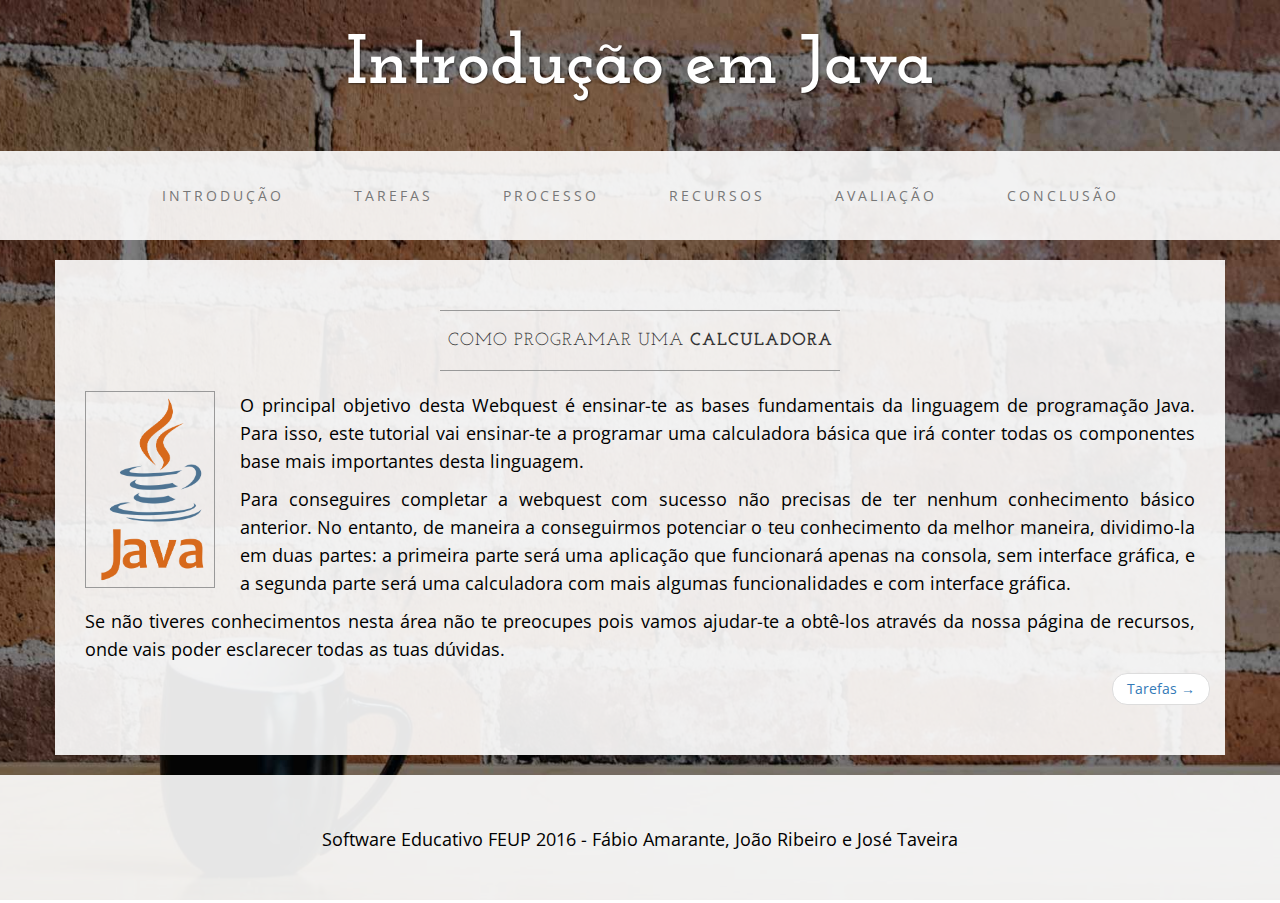
==== index.html @ eb0cdbd1 "Update index.html" ====
<!DOCTYPE html>
<html lang="en">

<head>

    <meta charset="utf-8">
    <meta http-equiv="X-UA-Compatible" content="IE=edge">
    <meta name="viewport" content="width=device-width, initial-scale=1">
    <meta name="description" content="">
    <meta name="author" content="">

    <title>Introdução em Java - Introdução</title>

    <!-- Bootstrap Core CSS -->
    <link href="css/bootstrap.min.css" rel="stylesheet">

    <!-- Custom CSS -->
    <link href="css/business-casual.css" rel="stylesheet">

    <!-- Fonts -->
    <link href="http://fonts.googleapis.com/css?family=Open+Sans:300italic,400italic,600italic,700italic,800italic,400,300,600,700,800" rel="stylesheet" type="text/css">
    <link href="http://fonts.googleapis.com/css?family=Josefin+Slab:100,300,400,600,700,100italic,300italic,400italic,600italic,700italic" rel="stylesheet" type="text/css">

    <!-- HTML5 Shim and Respond.js IE8 support of HTML5 elements and media queries -->
    <!-- WARNING: Respond.js doesn't work if you view the page via file:// -->
    <!--[if lt IE 9]>
        <script src="https://oss.maxcdn.com/libs/html5shiv/3.7.0/html5shiv.js"></script>
        <script src="https://oss.maxcdn.com/libs/respond.js/1.4.2/respond.min.js"></script>
    <![endif]-->

</head>

<body>

    <div class="brand">Introdução em Java</div>
    <div class="address-bar"></div>

    <!-- Navigation -->
    <nav class="navbar navbar-default" role="navigation">
        <div class="container">
            <!-- Brand and toggle get grouped for better mobile display -->
            <div class="navbar-header">
                <button type="button" class="navbar-toggle" data-toggle="collapse" data-target="#bs-example-navbar-collapse-1">
                    <span class="sr-only">Toggle navigation</span>
                    <span class="icon-bar"></span>
                    <span class="icon-bar"></span>
                    <span class="icon-bar"></span>
                </button>
                <!-- navbar-brand is hidden on larger screens, but visible when the menu is collapsed -->
                <a class="navbar-brand" href="index.html">Introdução em Java</a>
            </div>
            <!-- Collect the nav links, forms, and other content for toggling -->
            <div class="collapse navbar-collapse" id="bs-example-navbar-collapse-1">
                <ul class="nav navbar-nav">
                    <li>
                        <a><b></b>Introdução</b></a>
                    </li>
					<li>
                        <a href="tarefas.html">Tarefas</a>
                    </li>
					<li>
                        <a href="processo.html">Processo</a>
                    </li>
                    <li>
                        <a href="recursos.html">Recursos</a>
                    </li>
                    <li>
                        <a href="avaliacao.html">Avaliação</a>
                    </li>
                    <li>
                        <a href="conclusao.html">Conclusão</a>
                    </li>
                </ul>
            </div>
            <!-- /.navbar-collapse -->
        </div>
        <!-- /.container -->
    </nav>

    <div class="container">



        <div class="row">
            <div class="box">
                <div class="col-lg-12" >
                    <hr>
                    <h2 class="intro-text text-center">Como programar uma
                        <strong> Calculadora</strong>
                    </h2>
                    <hr>
                    <img class="img-responsive img-border img-left" src="img/java.png" width="130" height="195" alt="">
                    <hr class="visible-xs">
                    <p class="text-justify">O principal objetivo desta Webquest é ensinar-te as bases fundamentais da linguagem de programação Java. Para isso, este tutorial vai ensinar-te a programar uma calculadora básica que irá conter todas os componentes base mais importantes desta linguagem. <p>
					<p class="text-justify">Para conseguires completar a webquest com sucesso não precisas de ter nenhum conhecimento básico anterior. No entanto, de maneira a conseguirmos potenciar o teu conhecimento da melhor maneira, dividimo-la em duas partes: a primeira parte será uma aplicação que funcionará apenas na consola, sem interface gráfica, e a segunda parte será uma calculadora com mais algumas funcionalidades e com interface gráfica.</p>
					<p class="text-justify">Se não tiveres conhecimentos nesta área não te preocupes pois vamos ajudar-te a obtê-los através da nossa página de recursos, onde vais poder esclarecer todas as tuas dúvidas.
				</div>
				<nav>
	          <ul class="pager">
	            <li class="next"><a href="tarefas.html" class="tarefas">Tarefas <span aria-hidden="true">&rarr;</span></a></li>
	          </ul>
	        </nav>
            </div>
        </div>



    </div>
    <!-- /.container -->

    <footer>
        <div class="container">
            <div class="row">
                <div class="col-lg-12 text-center">
                    <p>Software Educativo FEUP 2016 - Fábio Amarante, João Ribeiro e José Taveira</p>
                </div>
            </div>
        </div>
    </footer>

    <!-- jQuery -->
    <script src="js/jquery.js"></script>

    <!-- Bootstrap Core JavaScript -->
    <script src="js/bootstrap.min.js"></script>

</body>

</html>
---- css/business-casual.css ----
/*!
 * Start Bootstrap - Business Casual Bootstrap Theme (http://startbootstrap.com)
 * Code licensed under the Apache License v2.0.
 * For details, see http://www.apache.org/licenses/LICENSE-2.0.
 */

body {
    font-family: "Open Sans","Helvetica Neue",Helvetica,Arial,sans-serif;
    background: url('../img/bg.jpg') no-repeat center center fixed;
    -webkit-background-size: cover;
    -moz-background-size: cover;
    background-size: cover;
    -o-background-size: cover;
}

h1,
h2,
h3,
h4,
h5,
h6 {
    text-transform: uppercase;
    font-family: "Josefin Slab","Helvetica Neue",Helvetica,Arial,sans-serif;
    font-weight: 700;
    letter-spacing: 1px;
}

p {
    font-size: 1.25em;
    line-height: 1.6;
    color: #000;
}

hr {
    max-width: 400px;
    border-color: #999999;
}

.brand,
.address-bar {
    display: none;
}

.navbar-brand {
    text-transform: uppercase;
    font-weight: 900;
    letter-spacing: 2px;
}

.navbar-nav {
    text-transform: uppercase;
    font-weight: 400;
    letter-spacing: 3px;
}

.img-full {
    min-width: 100%;
}

.brand-before,
.brand-name {
    text-transform: capitalize;
}

.brand-before {
    margin: 15px 0;
}

.brand-name {
    margin: 0;
    font-size: 4em;
}

.tagline-divider {
    margin: 15px auto 3px;
    max-width: 250px;
    border-color: #999999;
}

.box {
    margin-bottom: 20px;
    padding: 30px 15px;
    background: #fff;
    background: rgba(255,255,255,0.9);
}

.intro-text {
    text-transform: uppercase;
    font-size: 1.25em;
    font-weight: 400;
    letter-spacing: 1px;
}

.img-border {
    float: none;
    margin: 0 auto 0;
    border: #999999 solid 1px;
}

.img-left {
    float: none;
    margin: 0 auto 0;
}

footer {
    background: #fff;
    background: rgba(255,255,255,0.9);
}

footer p {
    margin: 0;
    padding: 50px 0;
}

@media screen and (min-width:768px) {
    .brand {
        display: inherit;
        margin: 0;
        padding: 30px 0 10px;
        text-align: center;
        text-shadow: 1px 1px 2px rgba(0,0,0,0.5);
        font-family: "Josefin Slab","Helvetica Neue",Helvetica,Arial,sans-serif;
        font-size: 5em;
        font-weight: 700;
        line-height: normal;
        color: #fff;
    }

    .top-divider {
        margin-top: 0;
    }

    .img-left {
        float: left;
        margin-right: 25px;
    }

    .address-bar {
        display: inherit;
        margin: 0;
        padding: 0 0 40px;
        text-align: center;
        text-shadow: 1px 1px 2px rgba(0,0,0,0.5);
        text-transform: uppercase;
        font-size: 1.25em;
        font-weight: 400;
        letter-spacing: 3px;
        color: #fff;
    }

    .navbar {
        border-radius: 0;
    }

    .navbar-header {
        display: none;
    }

    .navbar {
        min-height: 0;
    }

    .navbar-default {
        border: none;
        background: #fff;
        background: rgba(255,255,255,0.9);
    }

    .nav>li>a {
        padding: 35px;
    }

    .navbar-nav>li>a {
        line-height: normal;
    }

    .navbar-nav {
        display: table;
        float: none;
        margin: 0 auto;
        table-layout: fixed;
    }
}

@media screen and (min-width:1200px) {
    .box:after {
        content: '';
        display: table;
        clear: both;
    }
}
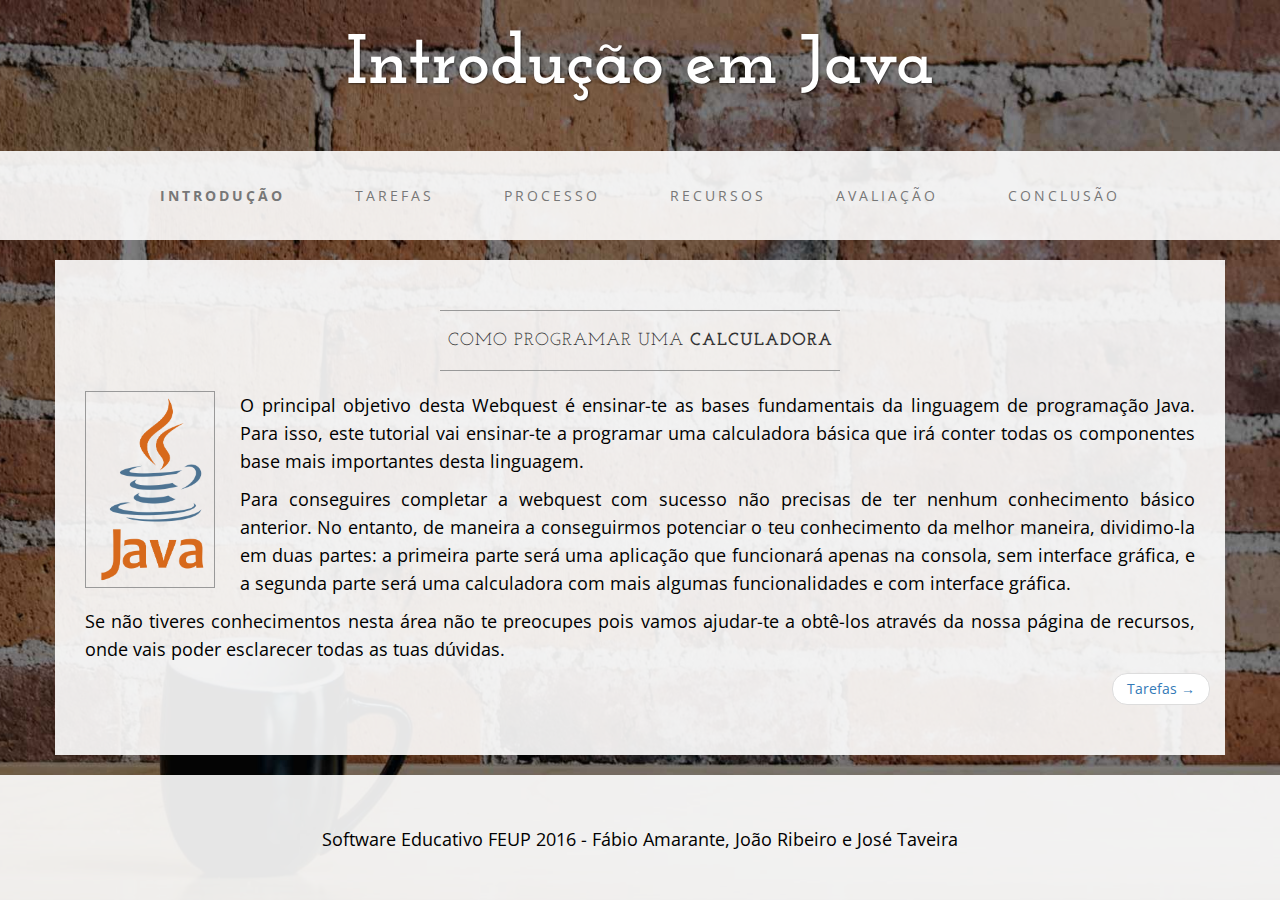
==== commit cc77111c: "Update index.html" ====
--- a/index.html
+++ b/index.html
@@ -53,7 +53,7 @@
             <div class="collapse navbar-collapse" id="bs-example-navbar-collapse-1">
                 <ul class="nav navbar-nav">
                     <li>
-                        <a><b></b>Introdução</b></a>
+                        <a><b>Introdução</b></a>
                     </li>
 					<li>
                         <a href="tarefas.html">Tarefas</a>
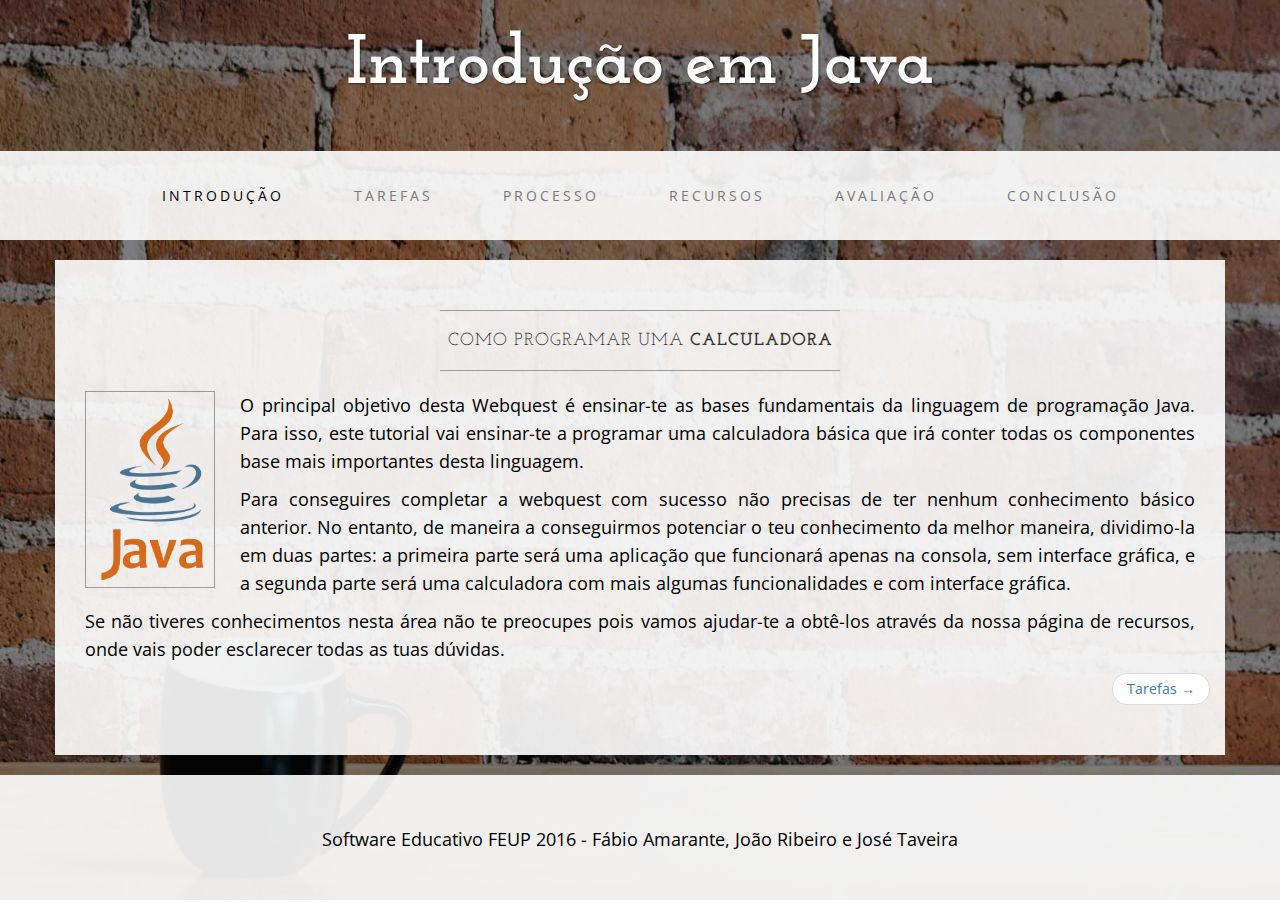
==== commit 2e321446: "Update index.html" ====
--- a/index.html
+++ b/index.html
@@ -53,7 +53,7 @@
             <div class="collapse navbar-collapse" id="bs-example-navbar-collapse-1">
                 <ul class="nav navbar-nav">
                     <li>
-                        <a><b>Introdução</b></a>
+                        <a><font color = "black">Introdução</font></a>
                     </li>
 					<li>
                         <a href="tarefas.html">Tarefas</a>
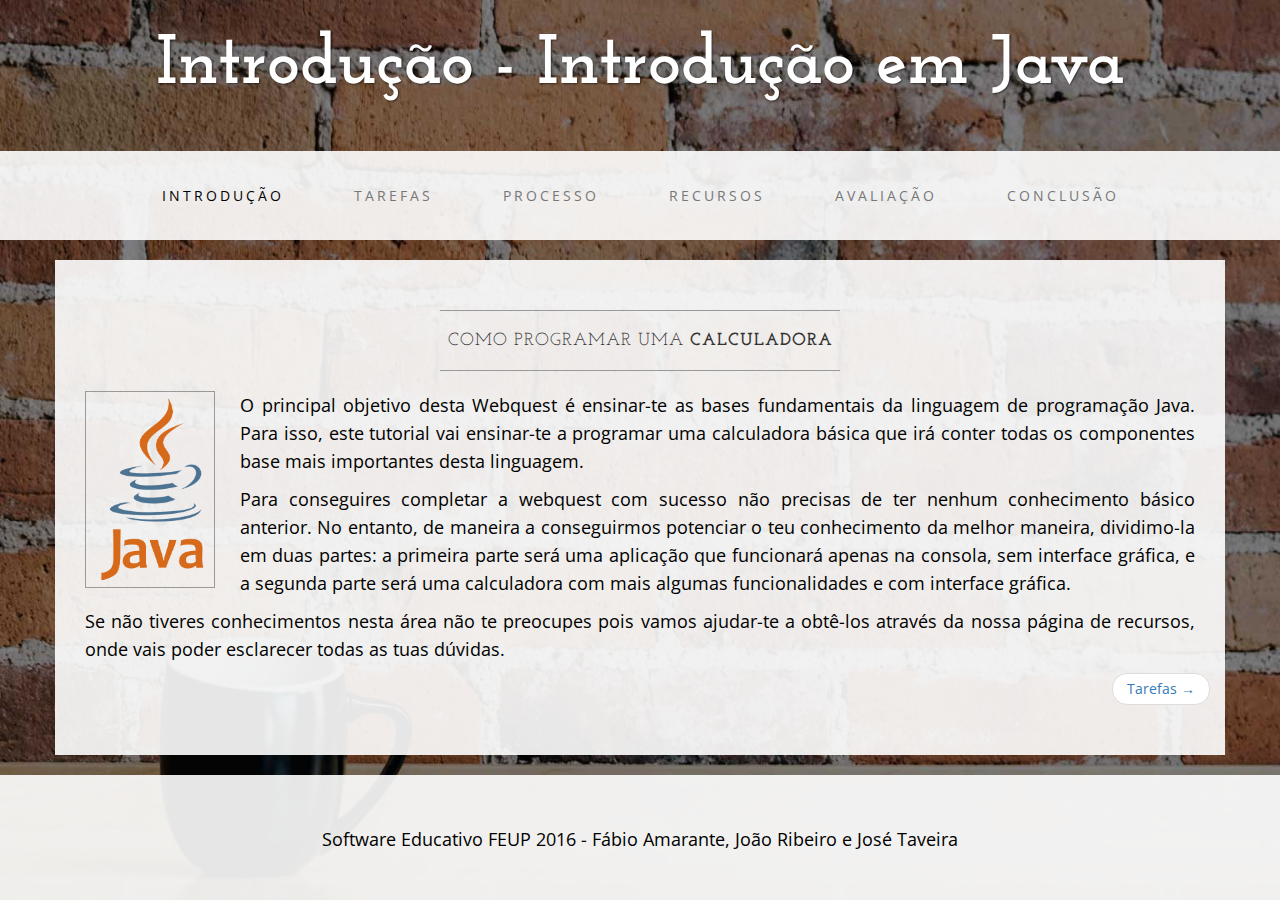
==== commit 14c7ffa1: "Avaliação + title fixes" ====
--- a/index.html
+++ b/index.html
@@ -9,7 +9,7 @@
     <meta name="description" content="">
     <meta name="author" content="">
 
-    <title>Introdução em Java - Introdução</title>
+    <title>Introdução - Introdução em Java</title>
 
     <!-- Bootstrap Core CSS -->
     <link href="css/bootstrap.min.css" rel="stylesheet">
@@ -32,7 +32,7 @@
 
 <body>
 
-    <div class="brand">Introdução em Java</div>
+    <div class="brand">Introdução - Introdução em Java</div>
     <div class="address-bar"></div>
 
     <!-- Navigation -->
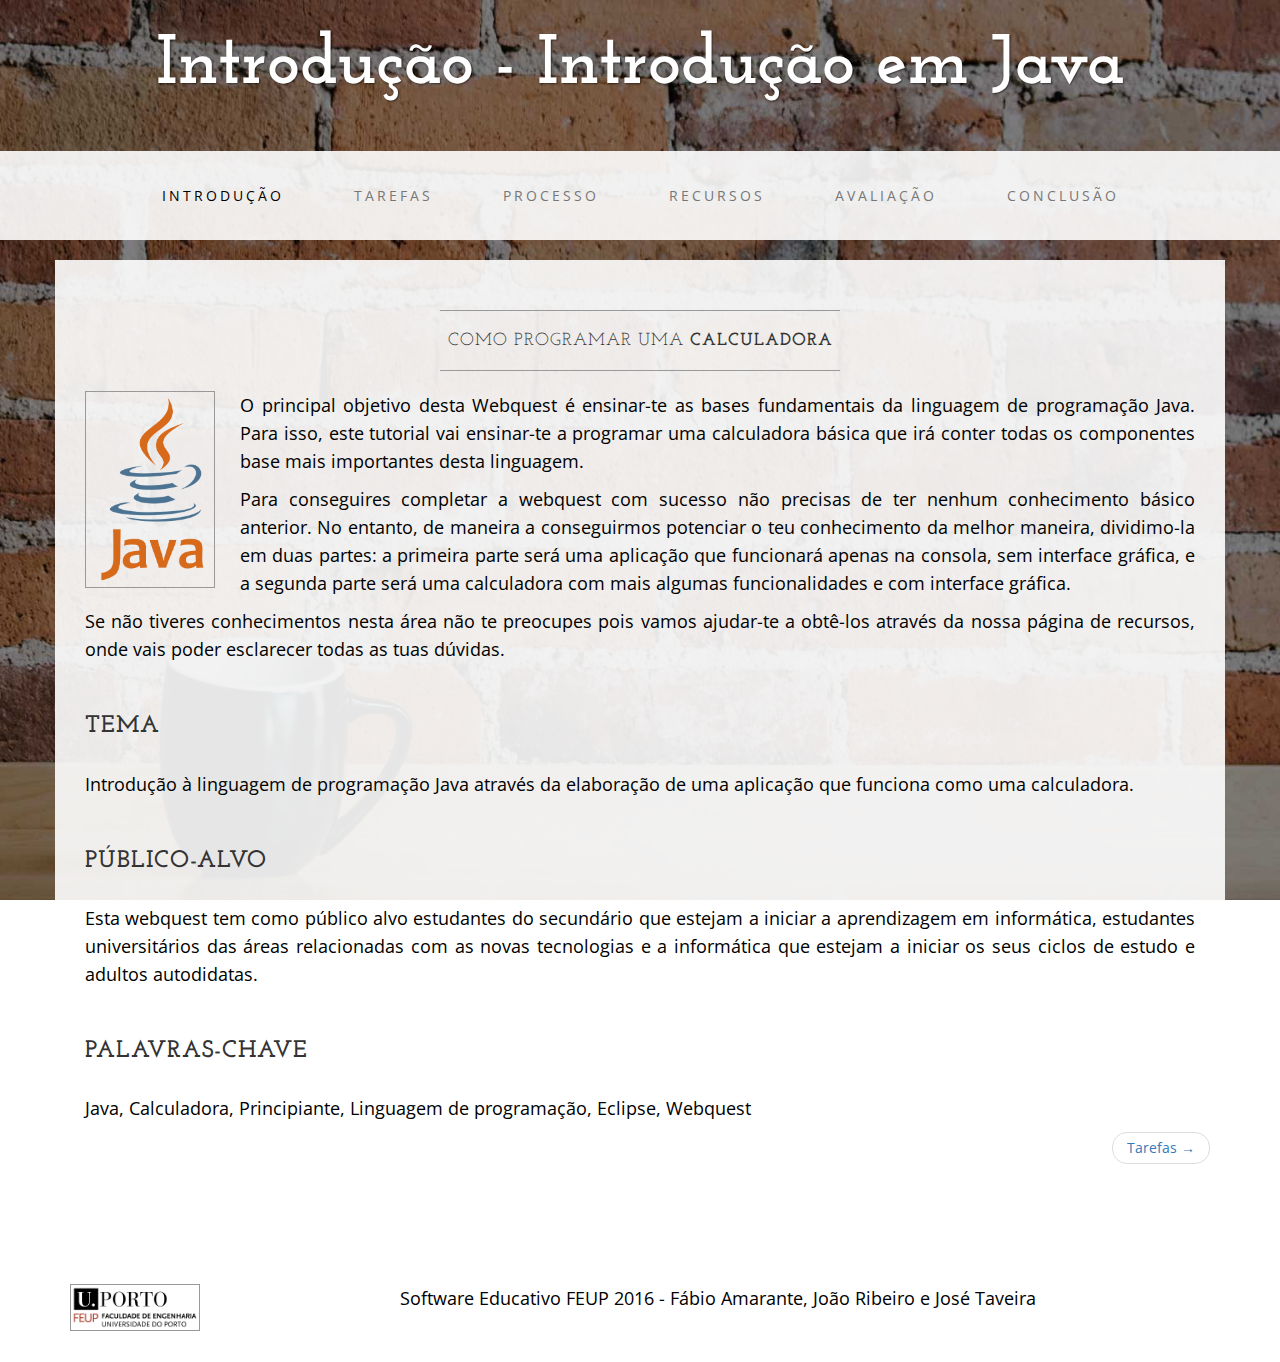
==== commit 41704c3c: "The end" ====
--- a/index.html
+++ b/index.html
@@ -93,7 +93,20 @@
                     <hr class="visible-xs">
                     <p class="text-justify">O principal objetivo desta Webquest é ensinar-te as bases fundamentais da linguagem de programação Java. Para isso, este tutorial vai ensinar-te a programar uma calculadora básica que irá conter todas os componentes base mais importantes desta linguagem. <p>
 					<p class="text-justify">Para conseguires completar a webquest com sucesso não precisas de ter nenhum conhecimento básico anterior. No entanto, de maneira a conseguirmos potenciar o teu conhecimento da melhor maneira, dividimo-la em duas partes: a primeira parte será uma aplicação que funcionará apenas na consola, sem interface gráfica, e a segunda parte será uma calculadora com mais algumas funcionalidades e com interface gráfica.</p>
-					<p class="text-justify">Se não tiveres conhecimentos nesta área não te preocupes pois vamos ajudar-te a obtê-los através da nossa página de recursos, onde vais poder esclarecer todas as tuas dúvidas.
+					<p class="text-justify">Se não tiveres conhecimentos nesta área não te preocupes pois vamos ajudar-te a obtê-los através da nossa página de recursos, onde vais poder esclarecer todas as tuas dúvidas.</p>
+                    <br>
+                    <h3>Tema </h3>
+                    <br>
+                    <p class="text-justify">Introdução à linguagem de programação Java através da elaboração de uma aplicação que funciona como uma calculadora.</p>
+                    <br>
+                    <h3>Público-Alvo </h3>
+                    <br>
+                    <p class="text-justify">Esta webquest tem como público alvo estudantes do secundário que estejam a iniciar a aprendizagem em informática, estudantes universitários das áreas relacionadas com as novas tecnologias e a informática que estejam a iniciar os seus ciclos de estudo e adultos autodidatas. </p>
+                    <br>
+                    <h3>Palavras-chave </h3>
+                    <br>
+                    <p class="text-justify">Java, Calculadora, Principiante, Linguagem de programação, Eclipse, Webquest</p>
+
 				</div>
 				<nav>
 	          <ul class="pager">
@@ -112,7 +125,9 @@
         <div class="container">
             <div class="row">
                 <div class="col-lg-12 text-center">
-                    <p>Software Educativo FEUP 2016 - Fábio Amarante, João Ribeiro e José Taveira</p>
+                    <p>Software Educativo FEUP 2016 - Fábio Amarante, João Ribeiro e José Taveira
+                        <img class="img-responsive img-border img-left" src="img/feup.png" width="130" height="195" alt="">
+                    </p>
                 </div>
             </div>
         </div>
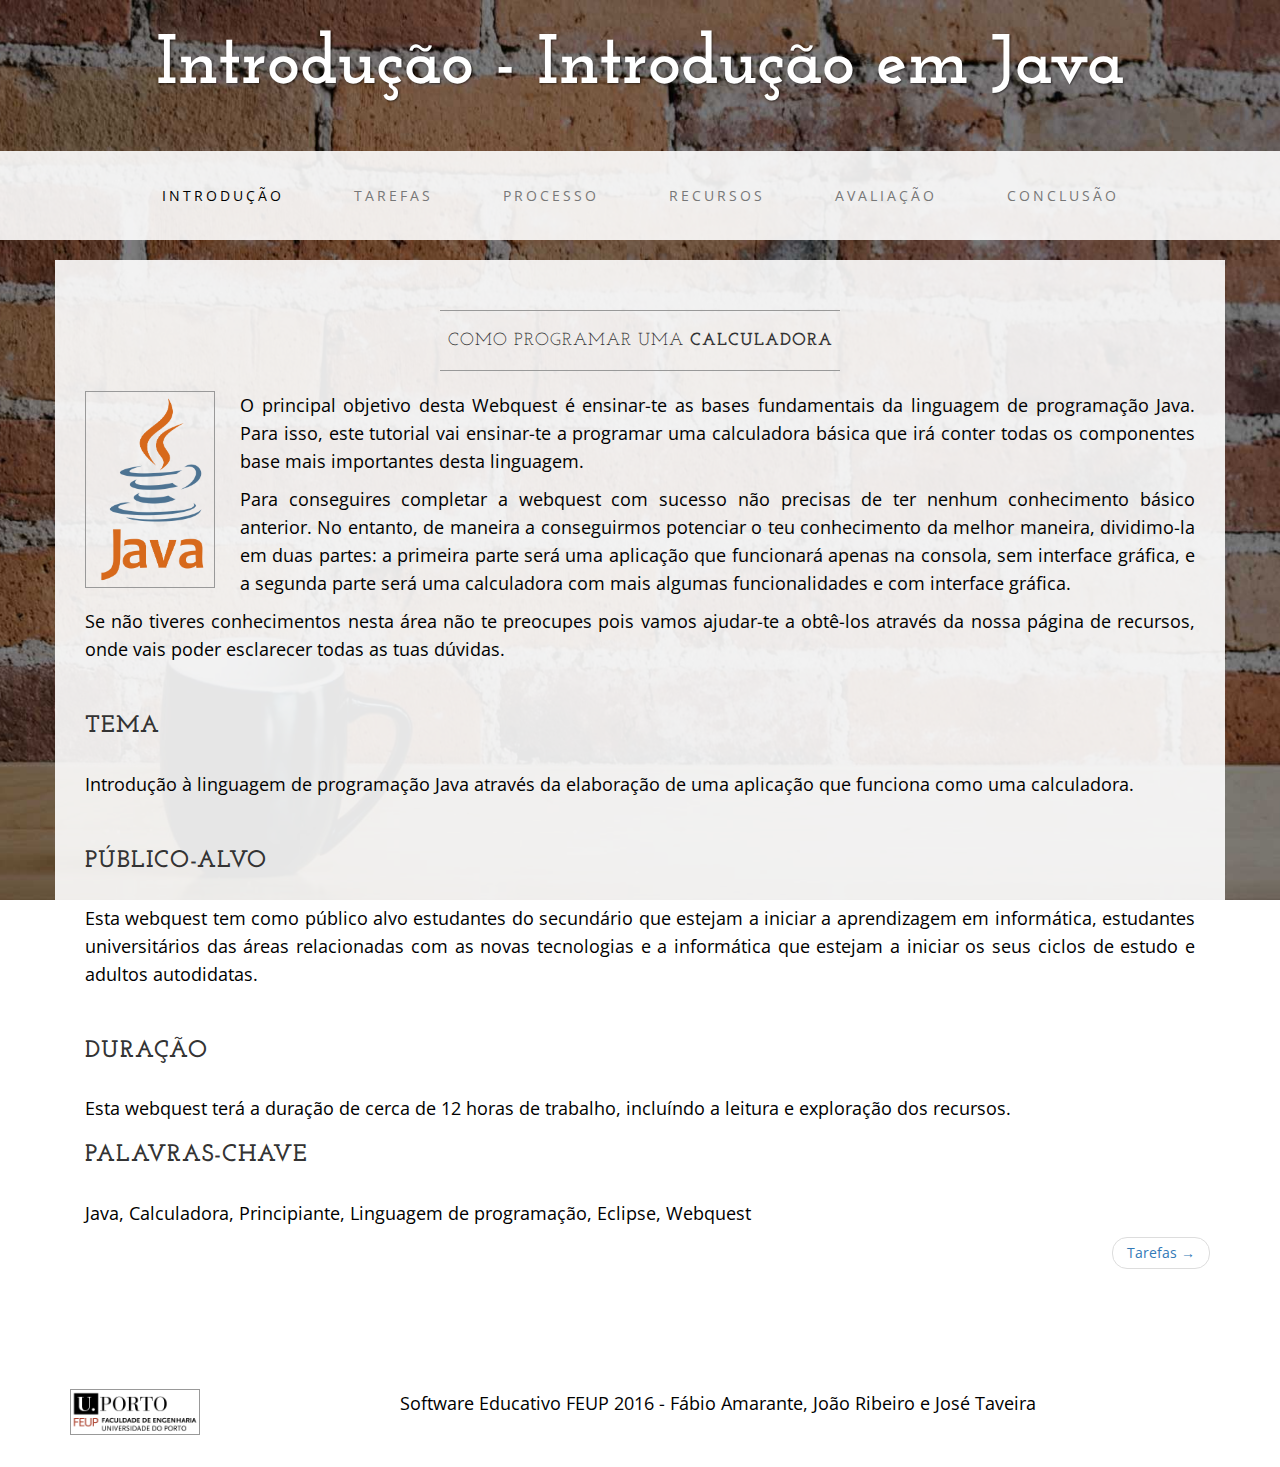
==== commit 4d12e0cd: "update duração" ====
--- a/index.html
+++ b/index.html
@@ -103,6 +103,10 @@
                     <br>
                     <p class="text-justify">Esta webquest tem como público alvo estudantes do secundário que estejam a iniciar a aprendizagem em informática, estudantes universitários das áreas relacionadas com as novas tecnologias e a informática que estejam a iniciar os seus ciclos de estudo e adultos autodidatas. </p>
                     <br>
+                    <h3>Duração </h3>
+                    <br>
+                    <p class="text-justify">Esta webquest terá a duração de cerca de 12 horas de trabalho, incluíndo a leitura e exploração dos recursos.
+                    <br>
                     <h3>Palavras-chave </h3>
                     <br>
                     <p class="text-justify">Java, Calculadora, Principiante, Linguagem de programação, Eclipse, Webquest</p>
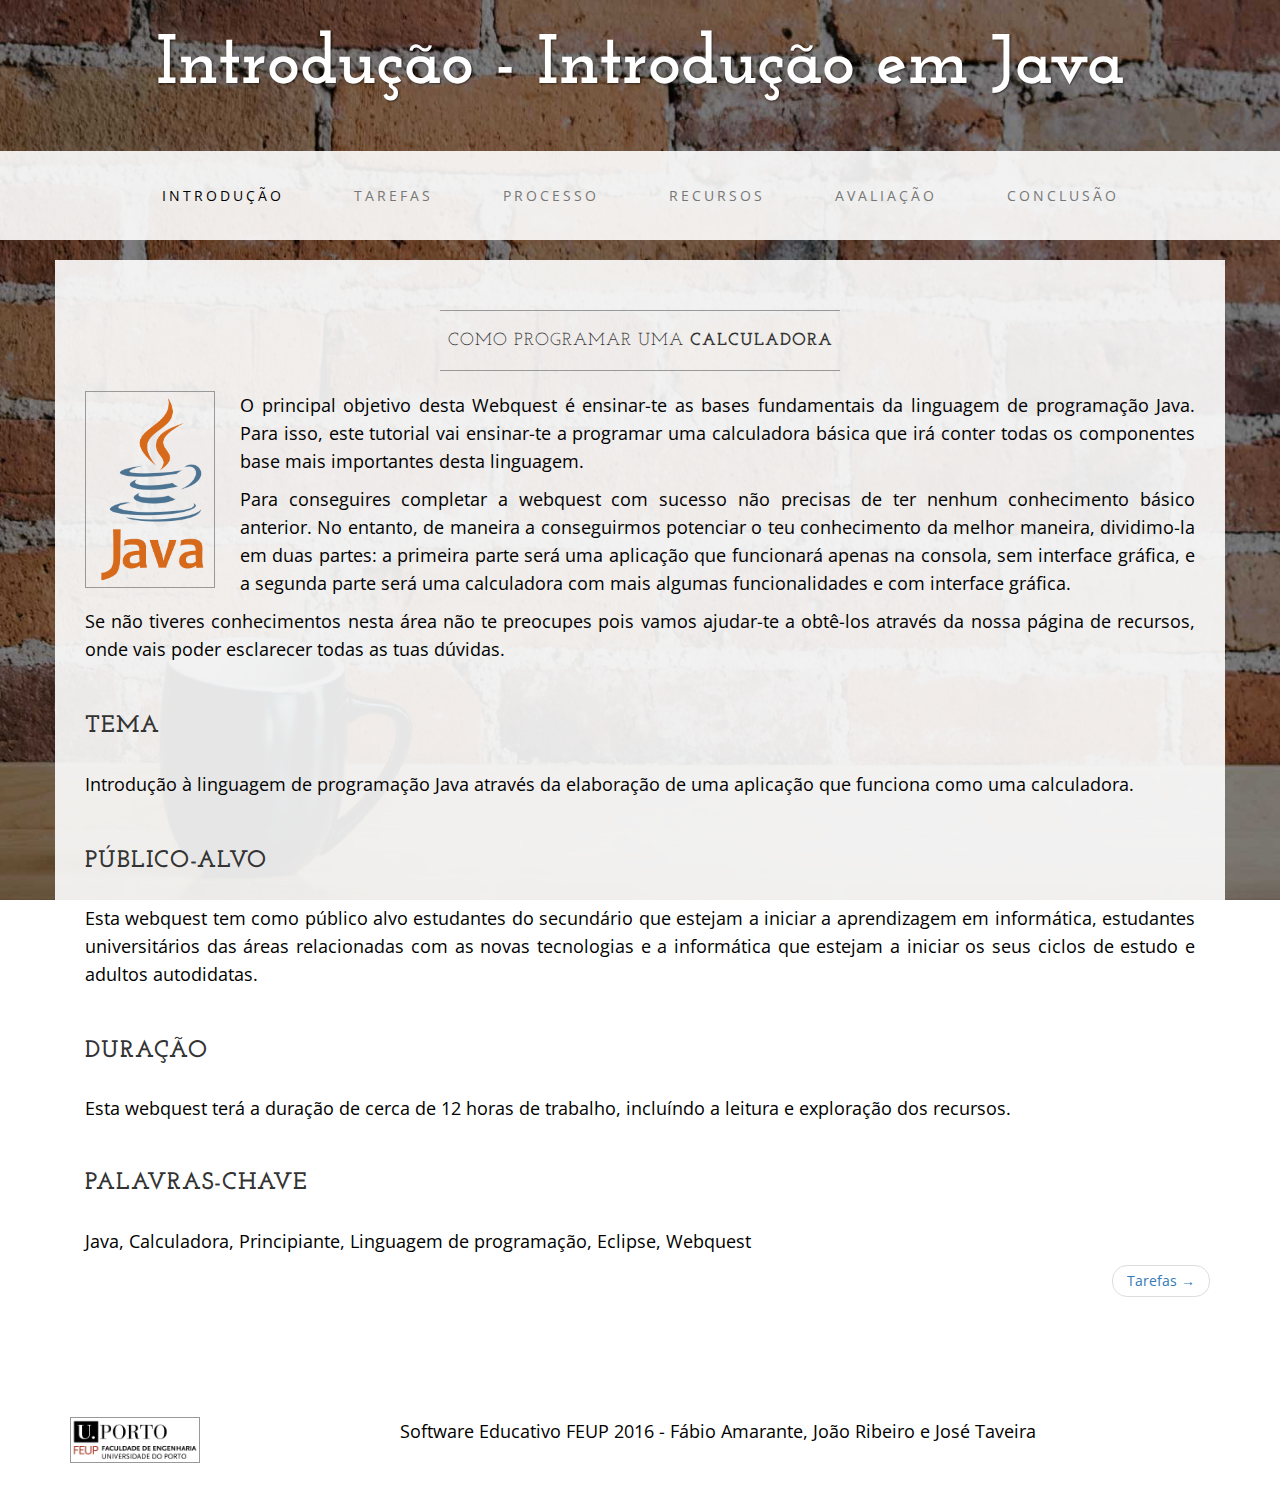
==== commit 3e4e0804: "sdad" ====
--- a/index.html
+++ b/index.html
@@ -107,6 +107,7 @@
                     <br>
                     <p class="text-justify">Esta webquest terá a duração de cerca de 12 horas de trabalho, incluíndo a leitura e exploração dos recursos.
                     <br>
+                    <br>
                     <h3>Palavras-chave </h3>
                     <br>
                     <p class="text-justify">Java, Calculadora, Principiante, Linguagem de programação, Eclipse, Webquest</p>
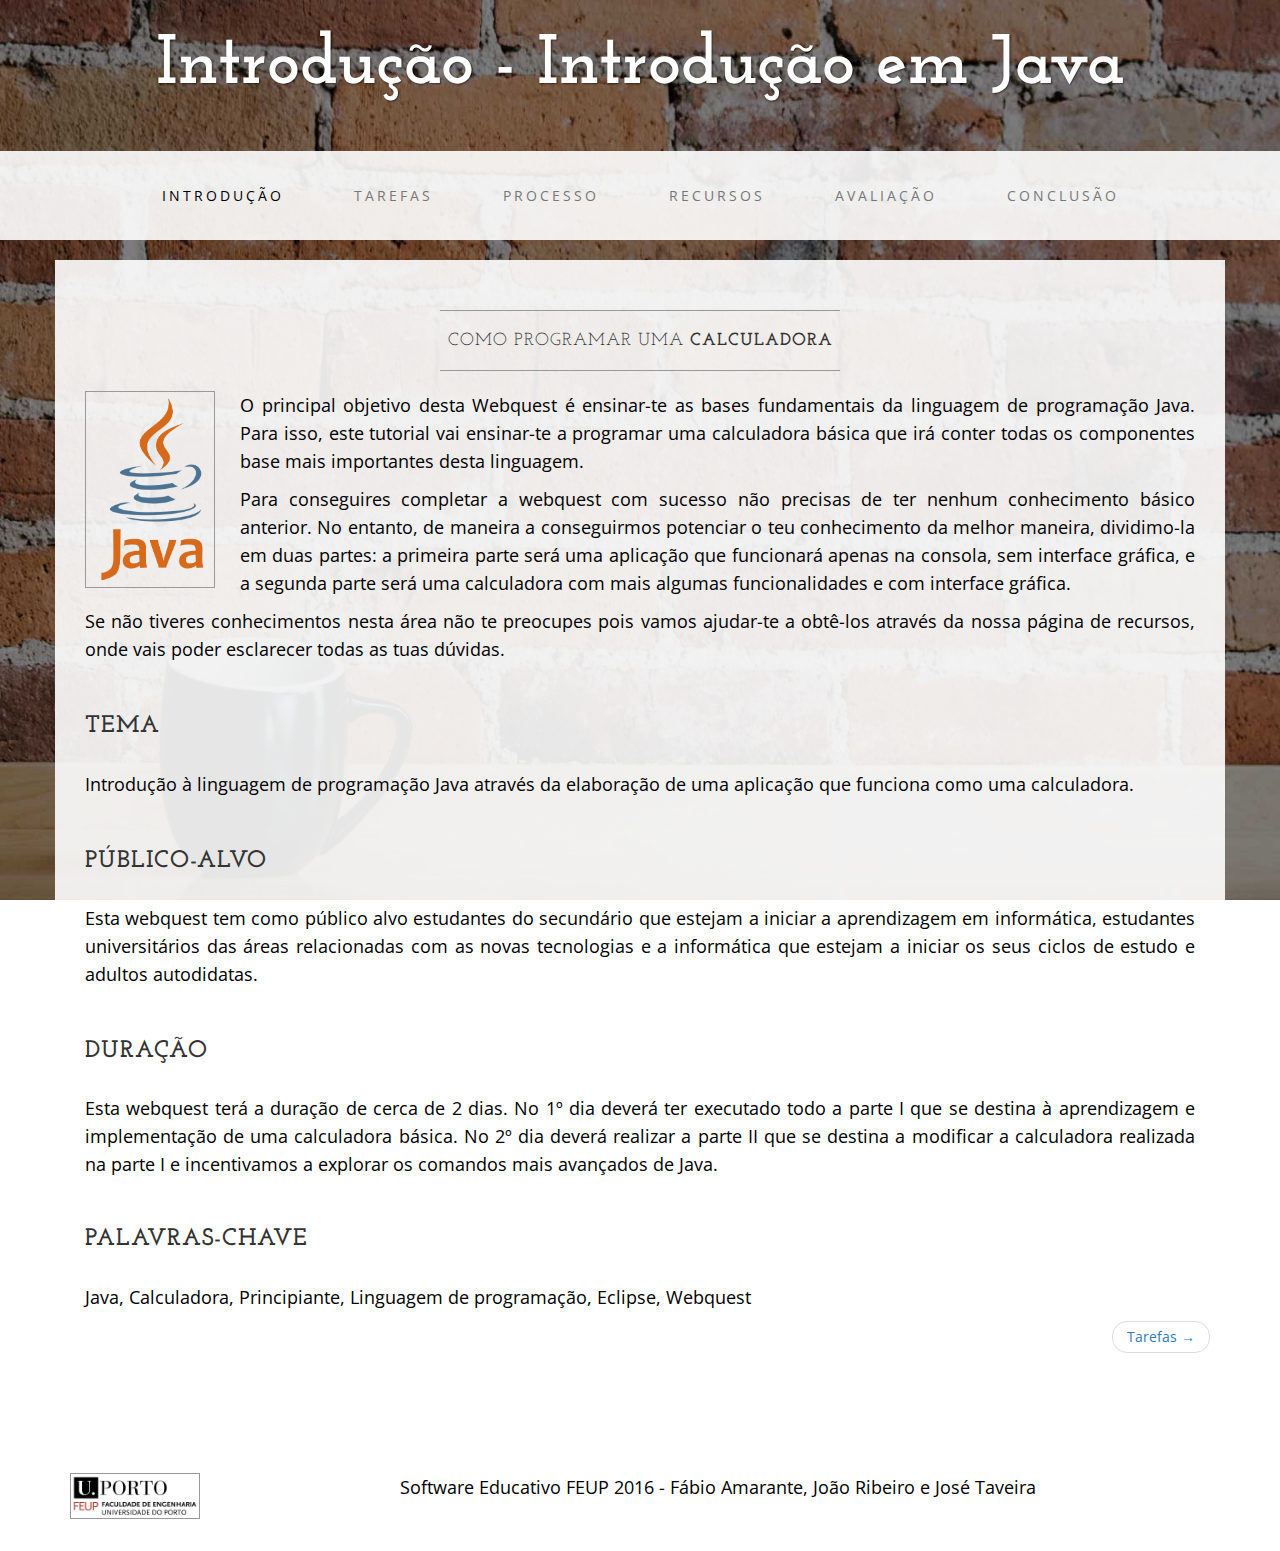
==== commit 25a5c4cb: "Final?" ====
--- a/index.html
+++ b/index.html
@@ -105,7 +105,7 @@
                     <br>
                     <h3>Duração </h3>
                     <br>
-                    <p class="text-justify">Esta webquest terá a duração de cerca de 12 horas de trabalho, incluíndo a leitura e exploração dos recursos.
+                    <p class="text-justify">Esta webquest terá a duração de cerca de 2 dias. No 1º dia deverá ter executado todo a parte I que se destina à aprendizagem e implementação de uma calculadora básica. No 2º dia deverá realizar a parte II que se destina a modificar a calculadora realizada na parte I e incentivamos a explorar os comandos mais avançados de Java.
                     <br>
                     <br>
                     <h3>Palavras-chave </h3>
